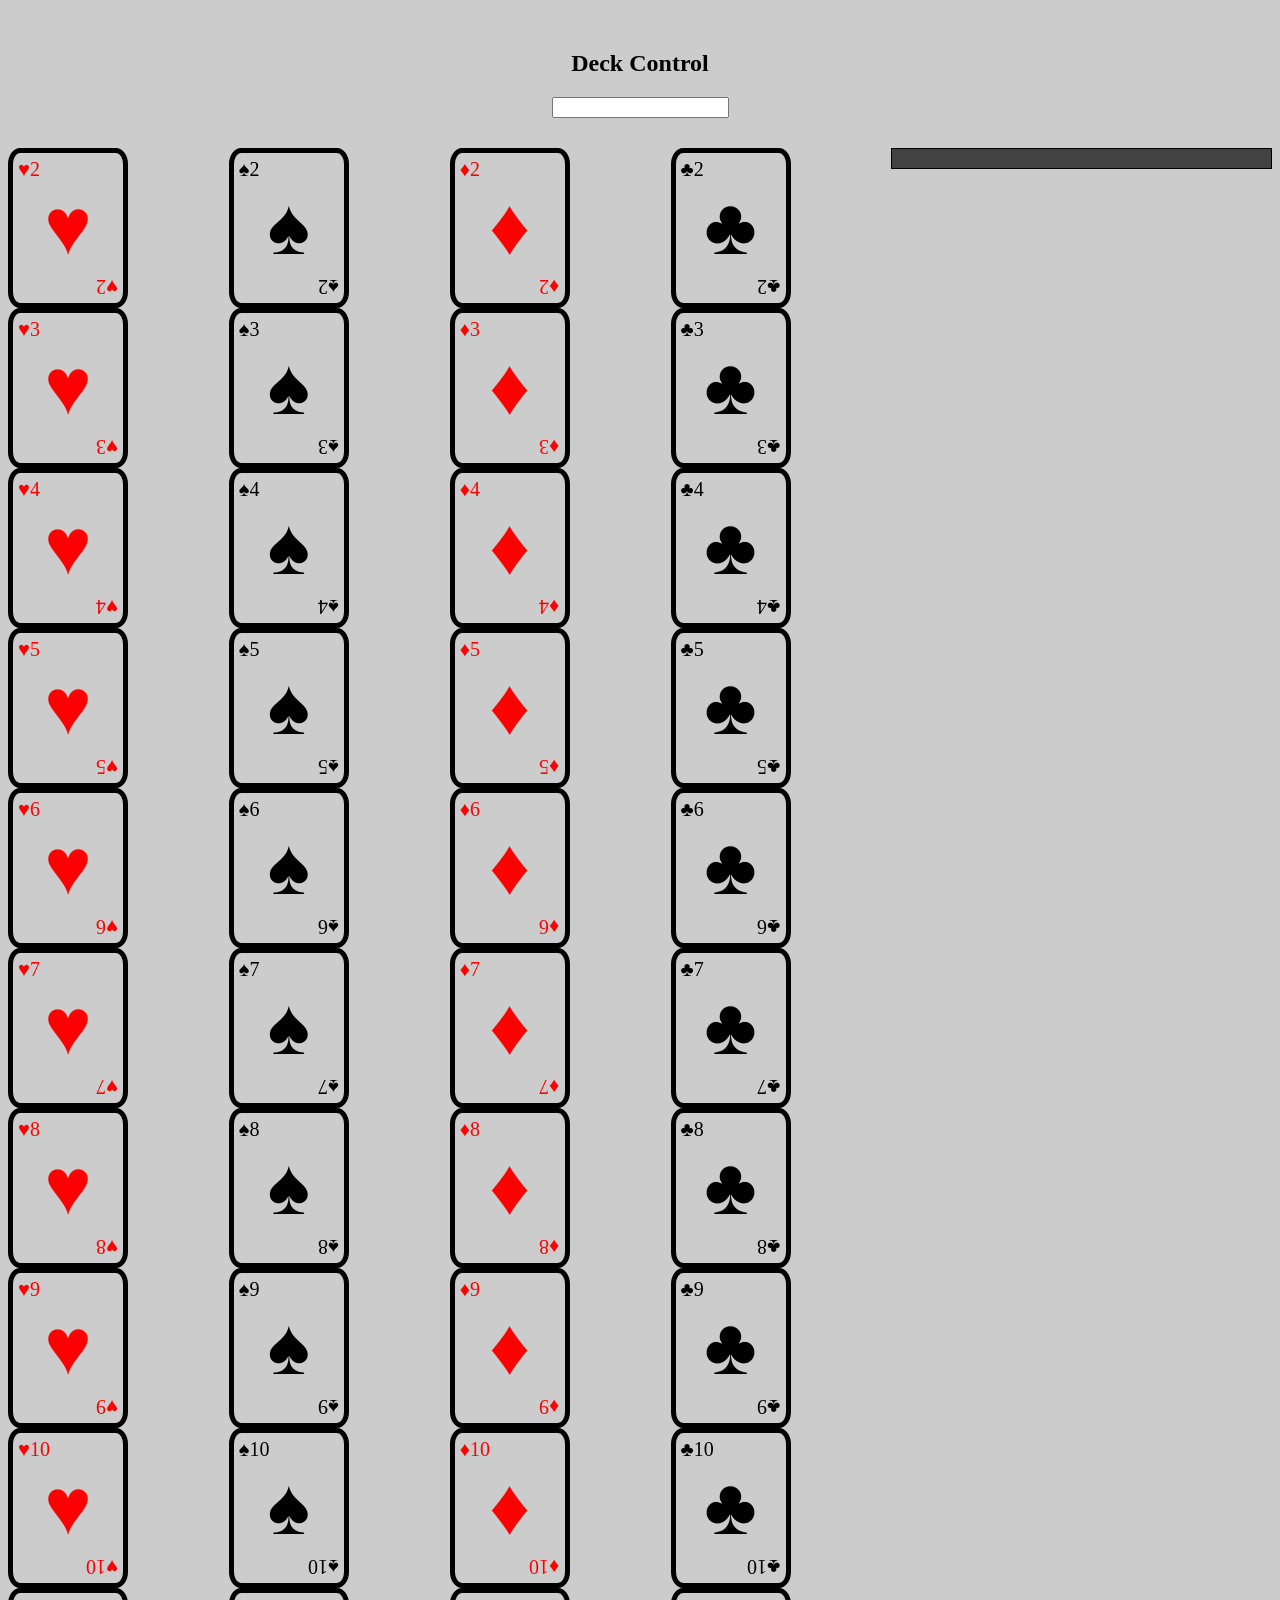
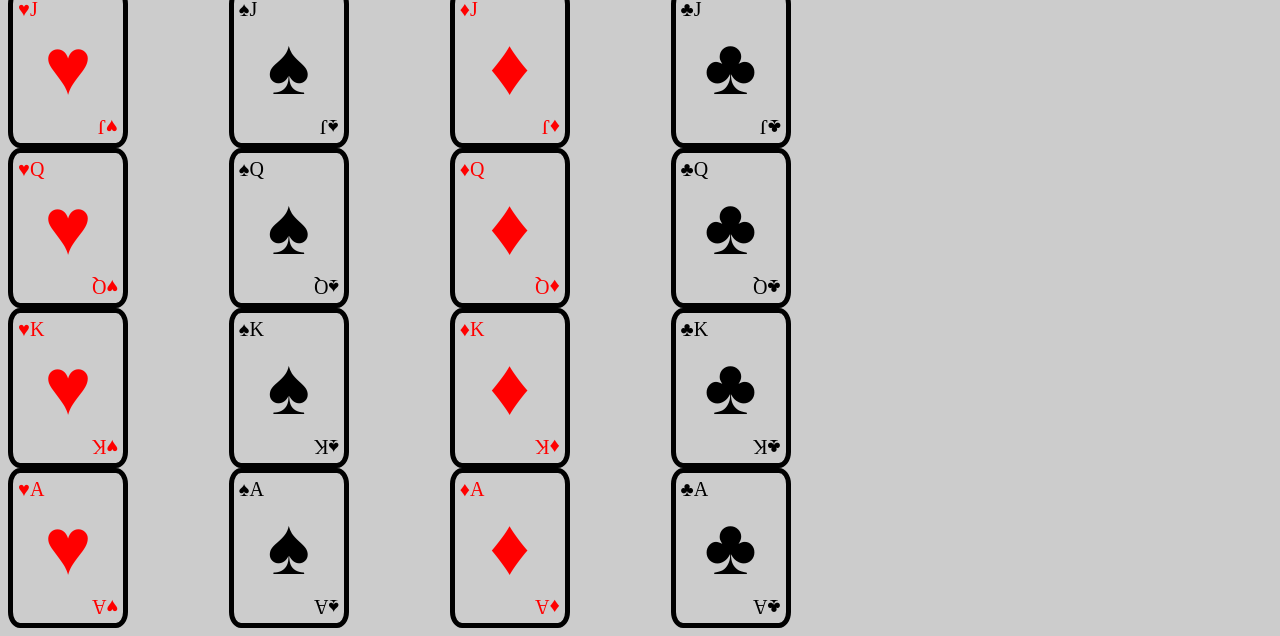
==== index.html @ 5c0a62e8 "Add files via upload" ====
<!DOCTYPE html>
<html lang="en">
<head>
    <meta charset="UTF-8">
    <meta name="viewport" content="width=device-width, initial-scale=1.0">
    <title>Deck Control</title>
    <link rel="stylesheet" href="style.css">
    
</head>
<body>
    <header><h2>Deck Control</h2>
    <nav><input type="search"></nav></header>
    <main>
        <div id="cartas"></div>
        <div id="descricao">
            <h3 id="titulo-carta"></h3>
            <p id="texto-descricao"></p>
        </div>
    </main>
    <script src="script.js"></script>
</body>
</html>
---- style.css ----
header{
    display: flex;
    flex-direction: column;
    align-items: center;
    margin: 30px;
}

body{
    background-color: #ccc;
}

main{
    display: flex;
}
#cartas{
    width: 70%;
    display: grid;
    grid-template-columns: 1fr 1fr 1fr 1fr;

}
#descricao{
    width: 30%;
    height: 100%;
    background-color: #424242;
    color: white;
    border: 1px solid #000000;
    text-align: center;
}
.carta{
    position: relative;
    width: 100px;
    height: 140px;
    border: 5px solid black;
    background-color: #ccc;
    border-radius: 10%;
    display: flex;
    flex-direction: column;
    justify-content: space-between;
    padding: 5px;
}

.topo, .baixo{
    font-size: 20px;
}

.meio{
    flex: 1;
    display: flex;
    align-items: center;
    justify-content: center;
}
.meio{
    font-size: 80px;
    align-self: center;
}
.topo{
    align-self: flex-start;
}



.baixo{
    align-self: flex-end;
    transform: rotate(180deg)
}

.vermelhas{
    color: red;
}

.pretas{
    color: black;
}


.ativa{
    transition: all 0.5s ease;
    transform: scale(1.1);
    border: 8px dashed #D300F5;
    background-color: #ffffff;
    color: #3200F5;
    box-shadow: 5px 5px 15px #8300F5 ;
}
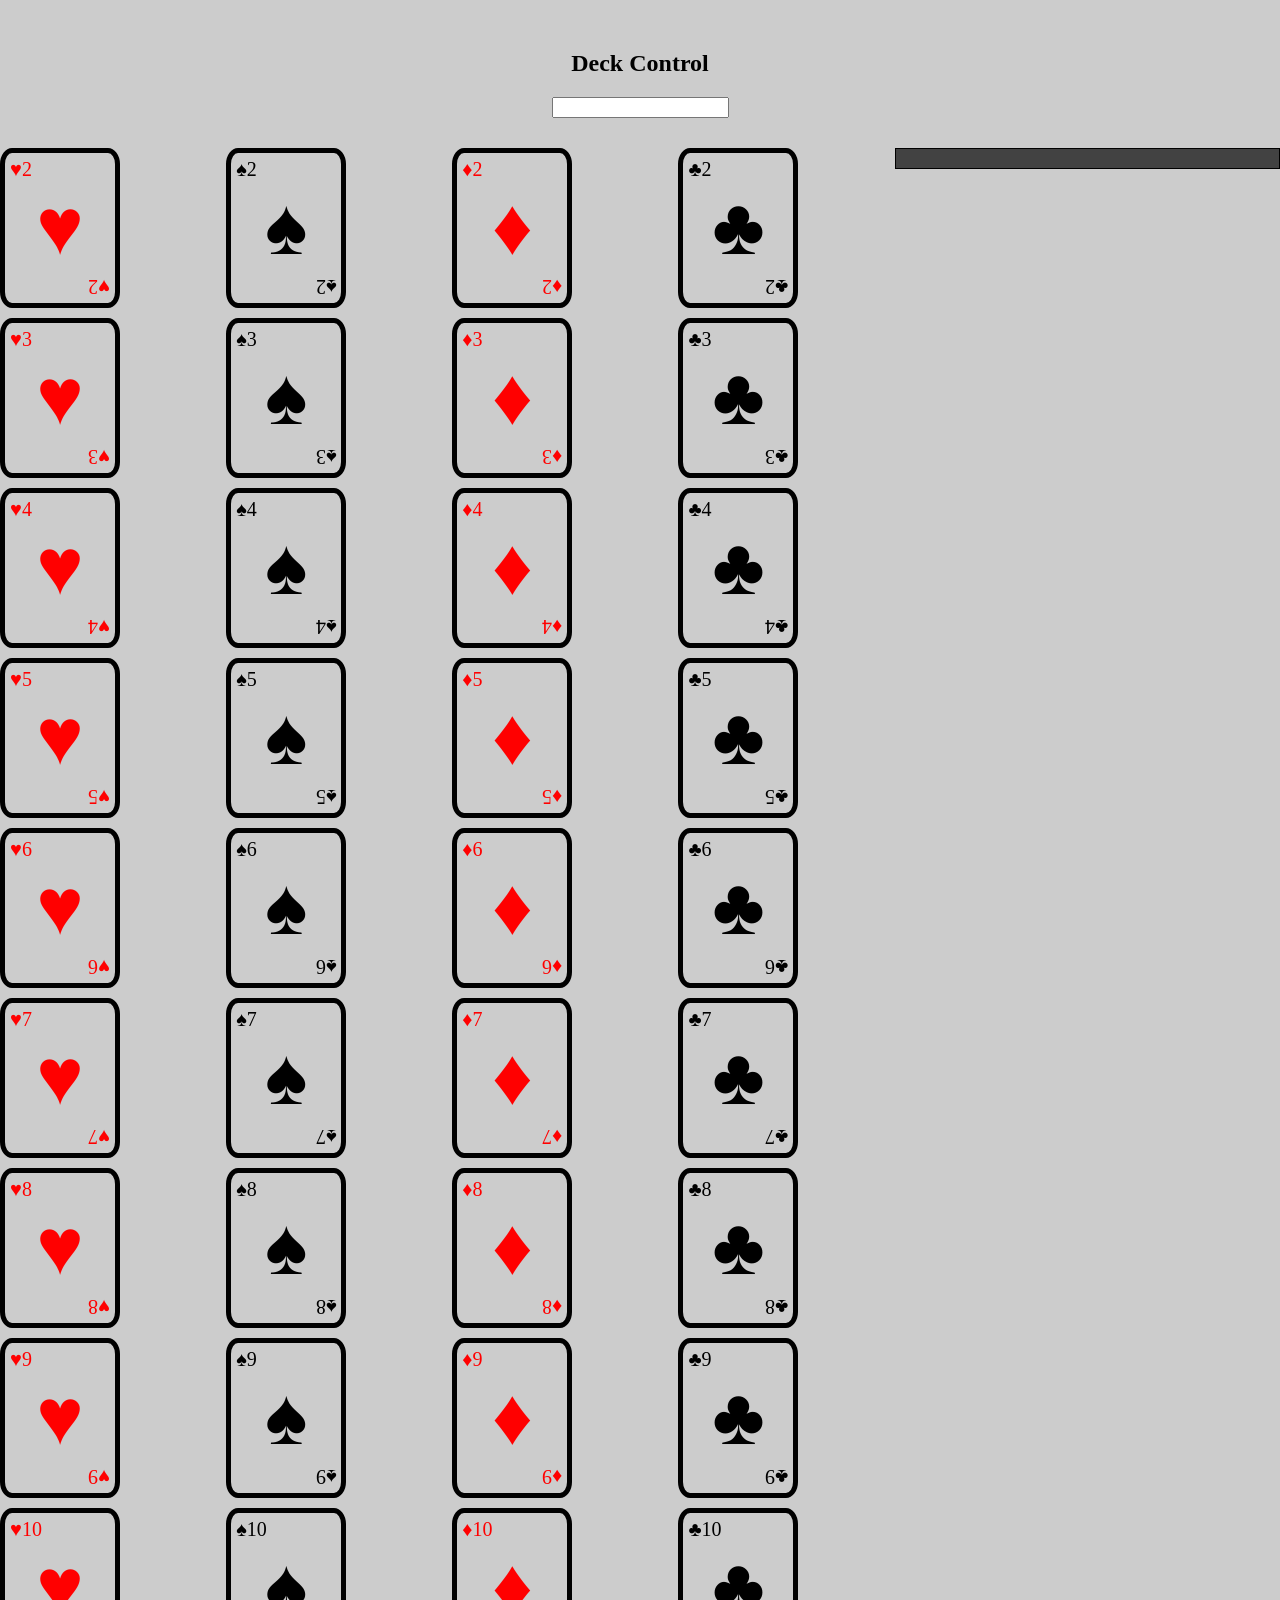
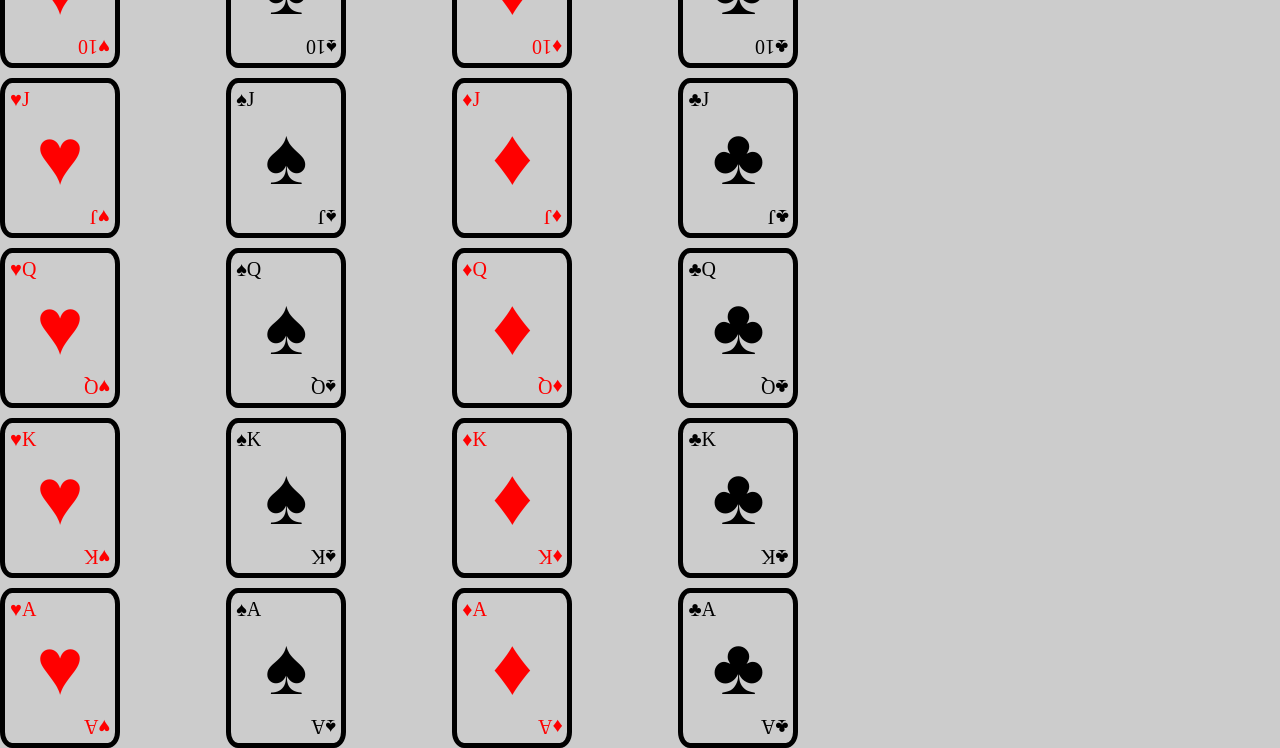
==== commit 2e4cff0b: "update update response, save, and favicon" ====
--- a/index.html
+++ b/index.html
@@ -5,7 +5,7 @@
     <meta name="viewport" content="width=device-width, initial-scale=1.0">
     <title>Deck Control</title>
     <link rel="stylesheet" href="style.css">
-    
+    <link rel="shortcut icon" href="pngtree-art-of-cardistry-techniques-and-tips-for-beginners-png-image_12478214.png" type="image/png">
 </head>
 <body>
     <header><h2>Deck Control</h2>
--- a/style.css
+++ b/style.css
@@ -7,6 +7,7 @@
 
 body{
     background-color: #ccc;
+    margin: 0px;
 }
 
 main{
@@ -15,7 +16,8 @@
 #cartas{
     width: 70%;
     display: grid;
-    grid-template-columns: 1fr 1fr 1fr 1fr;
+    grid-template-columns: repeat(4, 1fr);
+    gap: 10px;
 
 }
 #descricao{
@@ -81,3 +83,18 @@
     color: #3200F5;
     box-shadow: 5px 5px 15px #8300F5 ;
 }
+
+@media (max-width: 768px){
+    main{
+        flex-direction: column;
+        flex-wrap: wrap;
+    }
+    #cartas{
+        order: 1;
+        grid-template-columns: repeat(2, 1fr);
+        
+    }
+    #descricao{
+        order: 0;
+    }
+}
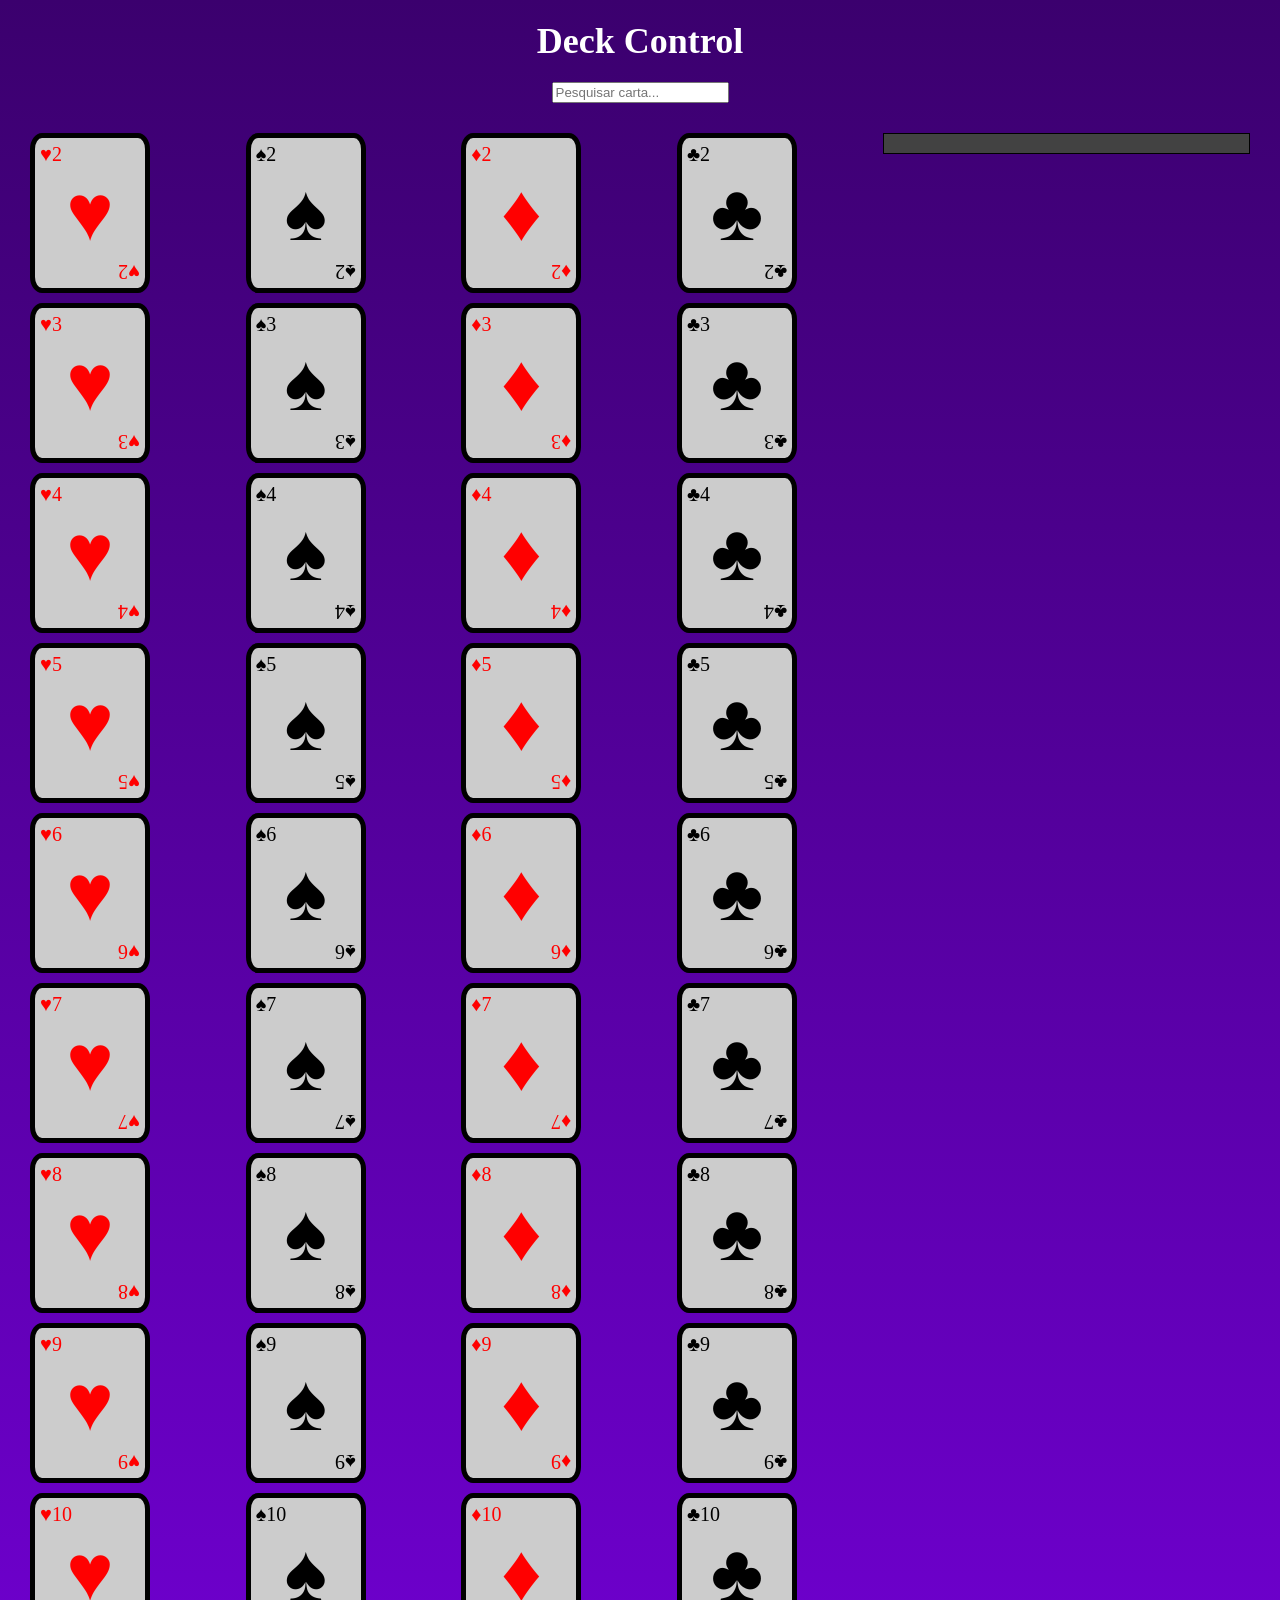
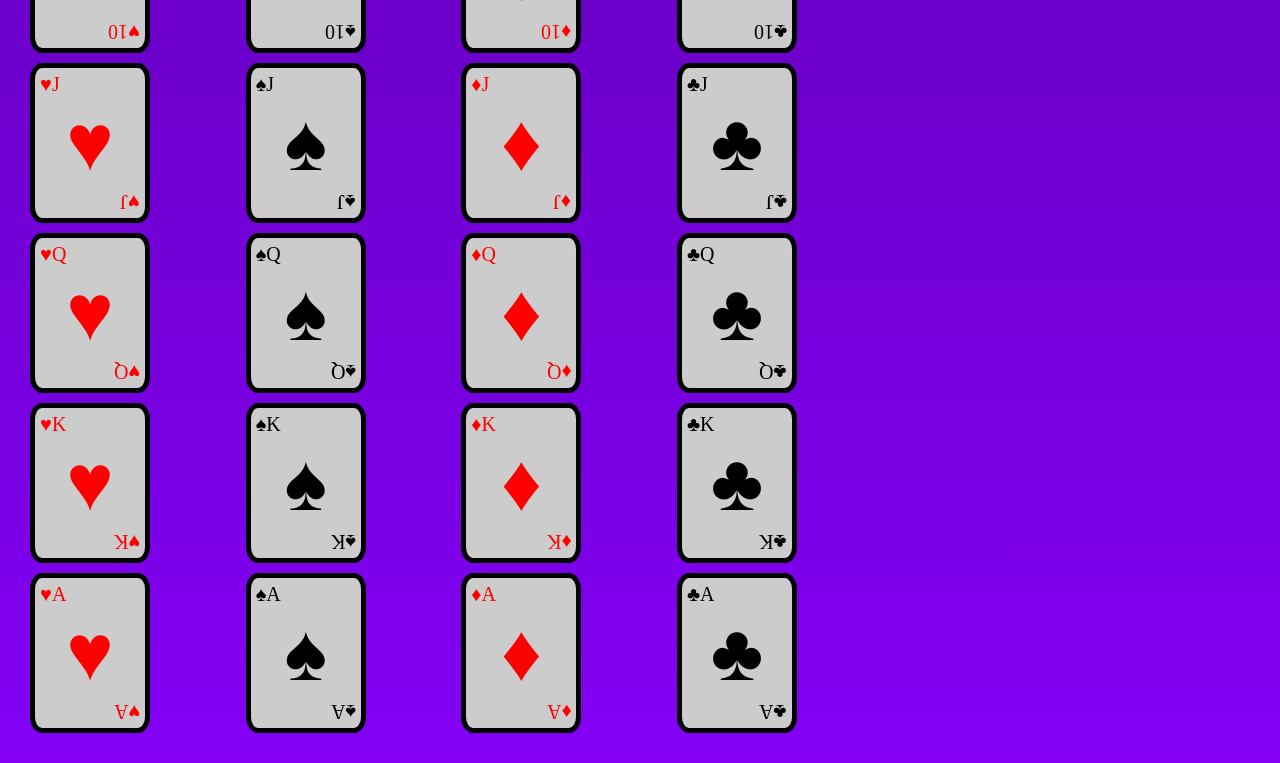
==== commit 817167a2: "update alpha-pre tests adição de uma barra de pesquisa funcional pequenas melhorias de UX melhoria" ====
--- a/index.html
+++ b/index.html
@@ -8,8 +8,8 @@
     <link rel="shortcut icon" href="pngtree-art-of-cardistry-techniques-and-tips-for-beginners-png-image_12478214.png" type="image/png">
 </head>
 <body>
-    <header><h2>Deck Control</h2>
-    <nav><input type="search"></nav></header>
+    <header><h2 id="titulo">Deck Control</h2>
+    <input type="text" id="pesquisaCarta" placeholder="Pesquisar carta..."></header>
     <main>
         <div id="cartas"></div>
         <div id="descricao">
--- a/style.css
+++ b/style.css
@@ -2,16 +2,22 @@
     display: flex;
     flex-direction: column;
     align-items: center;
-    margin: 30px;
+}
+
+#titulo{
+    font-size: 36px;
+    margin: 20px 0;
+    color: white;
 }
 
 body{
-    background-color: #ccc;
+    background-image: linear-gradient(to bottom, #3b006e, #8300F5);
     margin: 0px;
 }
 
 main{
     display: flex;
+    margin: 30px;
 }
 #cartas{
     width: 70%;
@@ -39,6 +45,7 @@
     flex-direction: column;
     justify-content: space-between;
     padding: 5px;
+    overflow: hidden;
 }
 
 .topo, .baixo{
